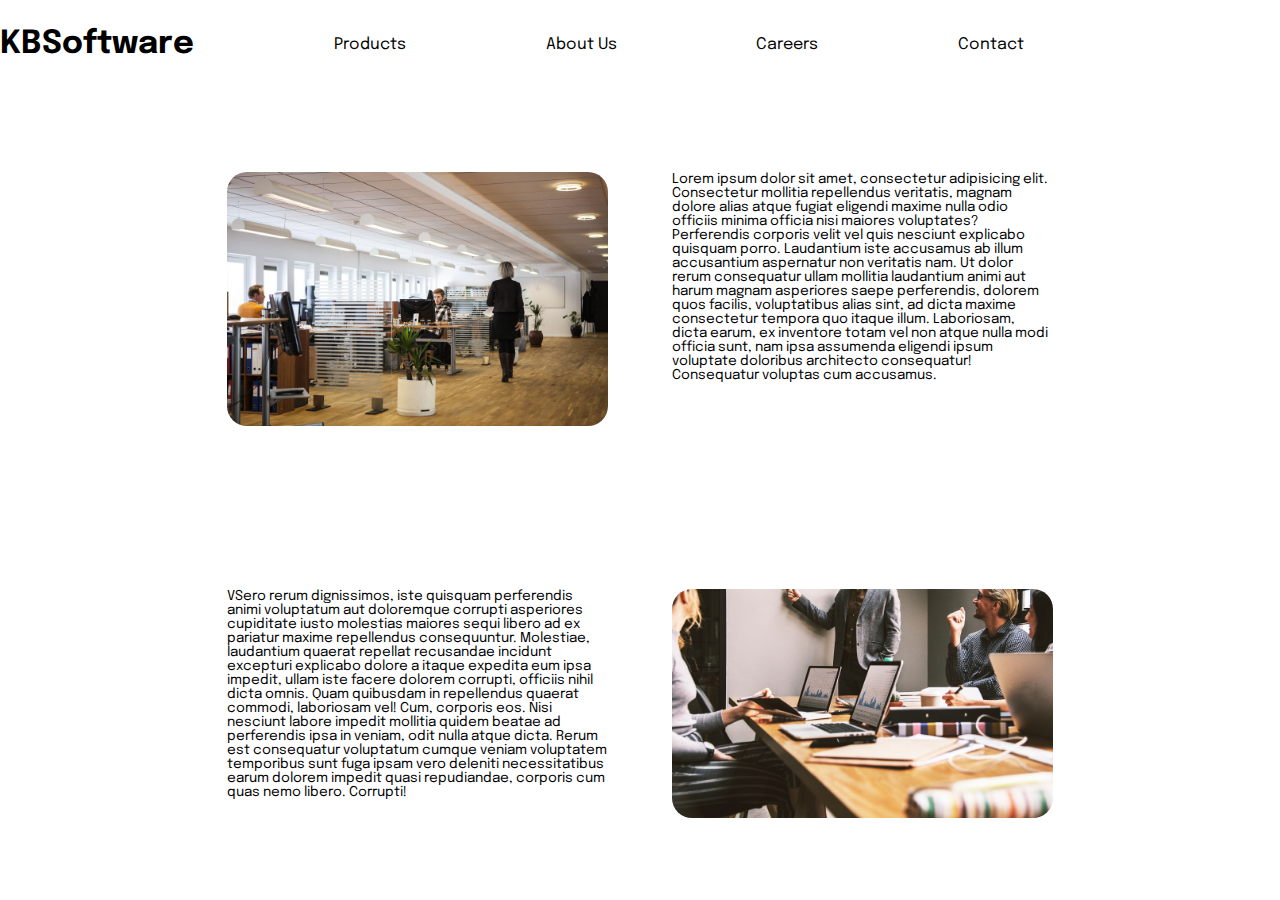
==== aboutUs.html @ 704ea975 "desktop version, add careers, aboutus and contact page" ====
<!DOCTYPE html>
<html lang="en">

<head>
    <meta charset="UTF-8">
    <meta http-equiv="X-UA-Compatible" content="IE=edge">
    <meta name="viewport" content="width=device-width, initial-scale=1.0">
    <link rel="preconnect" href="https://fonts.googleapis.com">
    <link rel="preconnect" href="https://fonts.gstatic.com" crossorigin>
    <link href="https://fonts.googleapis.com/css2?family=Epilogue:wght@400;500;700&display=swap" rel="stylesheet">
    <link rel="stylesheet" href="https://cdn.jsdelivr.net/npm/bootstrap@5.1.3/dist/css/bootstrap.min.css"
        integrity="sha384-1BmE4kWBq78iYhFldvKuhfTAU6auU8tT94WrHftjDbrCEXSU1oBoqyl2QvZ6jIW3" crossorigin="anonymous">
    <link rel="stylesheet" href="https://cdnjs.cloudflare.com/ajax/libs/animate.css/4.1.1/animate.min.css" />
    <link rel="stylesheet" href="style.css">
    <title>Document</title>
</head>

<body>
    <div class="wrapper">
        <header>
            <nav>
                <ul class="menu-top">
                    <li class="logo"><a href="index.html"> KBSoftware</a> </li>
                    <li><a href="ourProducts.html">Products</a>
                        <ul class="ourProductsList">
                            <li>Bill Counter</li>
                            <li>To Do List </li>
                            <li>Calendar </li>
                            <li>Stopwatch </li>
                        </ul>
                    </li>
                    <li><a href="aboutUs.html"> About Us</a>
                        <ul class="aboutUsList">
                            <li><a href="history.html">History</a></li>
                            <li><a href="ourTeam.html">Our Team</a></li>
                        </ul>
                    </li>
                    <li><a href="careers.html">Careers</a></li>
                    <li><a href="contact.html">Contact</a></li>
                </ul>
            </nav>
        </header>
        <main class="aboutUs">

            <div class="aboutUsItem animate__animated animate__slideInLeft">
                <div><img src="images/office.jpg" alt=""></div>
                <div>
                    <p>Lorem ipsum dolor sit amet, consectetur adipisicing elit. Consectetur mollitia repellendus
                        veritatis, magnam dolore alias atque fugiat eligendi maxime nulla odio officiis minima officia
                        nisi maiores voluptates? Perferendis corporis velit vel quis nesciunt explicabo quisquam porro.
                        Laudantium iste accusamus ab illum accusantium aspernatur non veritatis nam. Ut dolor rerum
                        consequatur ullam mollitia laudantium animi aut harum magnam asperiores saepe perferendis,
                        dolorem quos facilis, voluptatibus alias sint, ad dicta maxime consectetur tempora quo itaque
                        illum. Laboriosam, dicta earum, ex inventore totam vel non atque nulla modi officia sunt, nam
                        ipsa assumenda eligendi ipsum voluptate doloribus architecto consequatur! Consequatur voluptas
                        cum accusamus.</p>
                </div>
            </div>
            <div class="aboutUsItem animate__animated animate__slideInLeft">
                <div>
                    <p>VSero rerum dignissimos, iste quisquam perferendis animi voluptatum aut doloremque corrupti
                        asperiores cupiditate iusto molestias maiores sequi libero ad ex pariatur maxime repellendus
                        consequuntur. Molestiae, laudantium quaerat repellat recusandae incidunt excepturi explicabo
                        dolore a itaque expedita eum ipsa impedit, ullam iste facere dolorem corrupti, officiis nihil
                        dicta omnis. Quam quibusdam in repellendus quaerat commodi, laboriosam vel! Cum, corporis eos.
                        Nisi nesciunt labore impedit mollitia quidem beatae ad perferendis ipsa in veniam, odit nulla
                        atque dicta. Rerum est consequatur voluptatum cumque veniam voluptatem temporibus sunt fuga
                        ipsam vero deleniti necessitatibus earum dolorem impedit quasi repudiandae, corporis cum quas
                        nemo libero. Corrupti!</p>
                </div>
                <div><img src="images/office 2.jpg" alt=""></div>
            </div>
        </main>
        <footer></footer>
    </div>
    <script src="https://cdn.jsdelivr.net/npm/bootstrap@5.1.3/dist/js/bootstrap.min.js"
        integrity="sha384-QJHtvGhmr9XOIpI6YVutG+2QOK9T+ZnN4kzFN1RtK3zEFEIsxhlmWl5/YESvpZ13" crossorigin="anonymous">
    </script>
</body>

</html>
---- style.css ----
* {
  margin: 0;
  padding: 0;
  box-sizing: border-box;
}

.ourProductsList,
.aboutUsList {
  display: none;
}

.wrapper {
  max-width: 100vh;
  max-width: 1440px;
  height: 100vh;
  margin: 0 auto;
  font-family: 'Epilogue', sans-serif;
}

header {
  height: 10%;
}
header nav ul {
  display: flex;
}
main {
  height: 90%;
  overflow: hidden;
  position: relative;
}
#carouselExampleControls {
  max-height: 100%;
}

.mainText {
  position: absolute;
  top: 50%;
  left: 5%;
  transform: translateY(-50%);
  color: white;
  font-size: 4.5rem;
  font-weight: 700;
}
.carousel-cover {
  background-color: rgba(0, 0, 0, 0.5);
  position: absolute;
  top: 0;
  left: 0;
  width: 100%;
  height: 100%;
}

.menu-top {
  list-style: none;
  line-height: 10vh;
  width: 80%;
  justify-content: space-between;
}
.menu-top a {
  text-decoration: none;
  color: black;
  transition: 300ms;
}
.menu-top a:hover {
  border-bottom: 1px solid black;
}
.logo {
  font-weight: 700;
  font-size: 2rem;
}
.products {
  margin-top: 100px;
  margin: auto;
  width: 90%;
  height: 100%;
  display: flex;
  flex-wrap: wrap;
  justify-content: center;
  align-items: center;
}
.products div.item {
  width: 50%;
  flex-direction: row;
  display: flex;
  align-items: center;
}
.products .description {
  width: 90%;
}

.products div.item img {
  width: 90%;
  border-radius: 20px;
  transition: 0.5s;
}
.products div.item img:hover,
.aboutUsItem div img:hover {
  transform: scale(1.05);
}
.products h1 {
  font-size: 1rem;
}
.products p {
  font-size: 0.8rem;
}
main.aboutUs {
  display: flex;
  flex-direction: row;
  flex-wrap: wrap;
  justify-content: center;
  align-items: center;
}
.aboutUsItem {
  width: 90%;
  display: flex;
  flex-direction: row;
}
.aboutUsItem div {
  width: 50%;
  display: flex;
}
.aboutUsItem div:nth-child(even) {
  justify-content: left;
}
.aboutUsItem div:nth-child(odd) {
  justify-content: right;
  margin-right: 4rem;
}
.aboutUsItem p {
  font-size: 0.85em;
  width: 70%;
}

.aboutUsItem div img {
  width: 70%;
  border-radius: 20px;
  transition: 0.5s;
}
main.careers {
  width: 100%;
  display: flex;
  flex-direction: column;
  justify-content: center;
  align-items: center;
}
.careers table {
  width: 70%;
}
.careers tr,
.careers td {
  padding: 0.5rem;
  text-align: center;
  width: 30%;
  transition: 100ms;
}
.careers tr:hover {
  background-color: rgb(147, 147, 147);
  color: white;
}
.careers h1 {
  font-size: 2rem;
  padding: 1rem;
  margin-top: 20px;
  margin-bottom: 20px;
}
.careers img {
  height: 30vh;
  border-radius: 20px;
}

main.support {
  display: flex;
  justify-content: center;
  align-items: center;
  flex-direction: column;
  width: 100%;
}
.support .map {
  margin: 10px auto;
  width: 60%;
}
.map iframe {
  width: 100%;
  height: 35vh;
  border-radius: 20px;
}
.support form {
  display: flex;
  flex-direction: column;
  width: 50%;
}
.support form input,
.support form textarea {
  width: 100%;
}
.support form textarea {
  height: 10vh;
}
.support button {
  margin: 10px auto;
}
.support form input,
.support form textarea {
  margin: 0.6rem auto;
}
.socials {
  margin: 0 auto;
  width: 100%;
  display: flex;
  flex-direction: row;
  flex-wrap: wrap;
  justify-content: center;
  height: 10vh;
}
.socials img {
  height: 50px;
  margin: 10px;
}
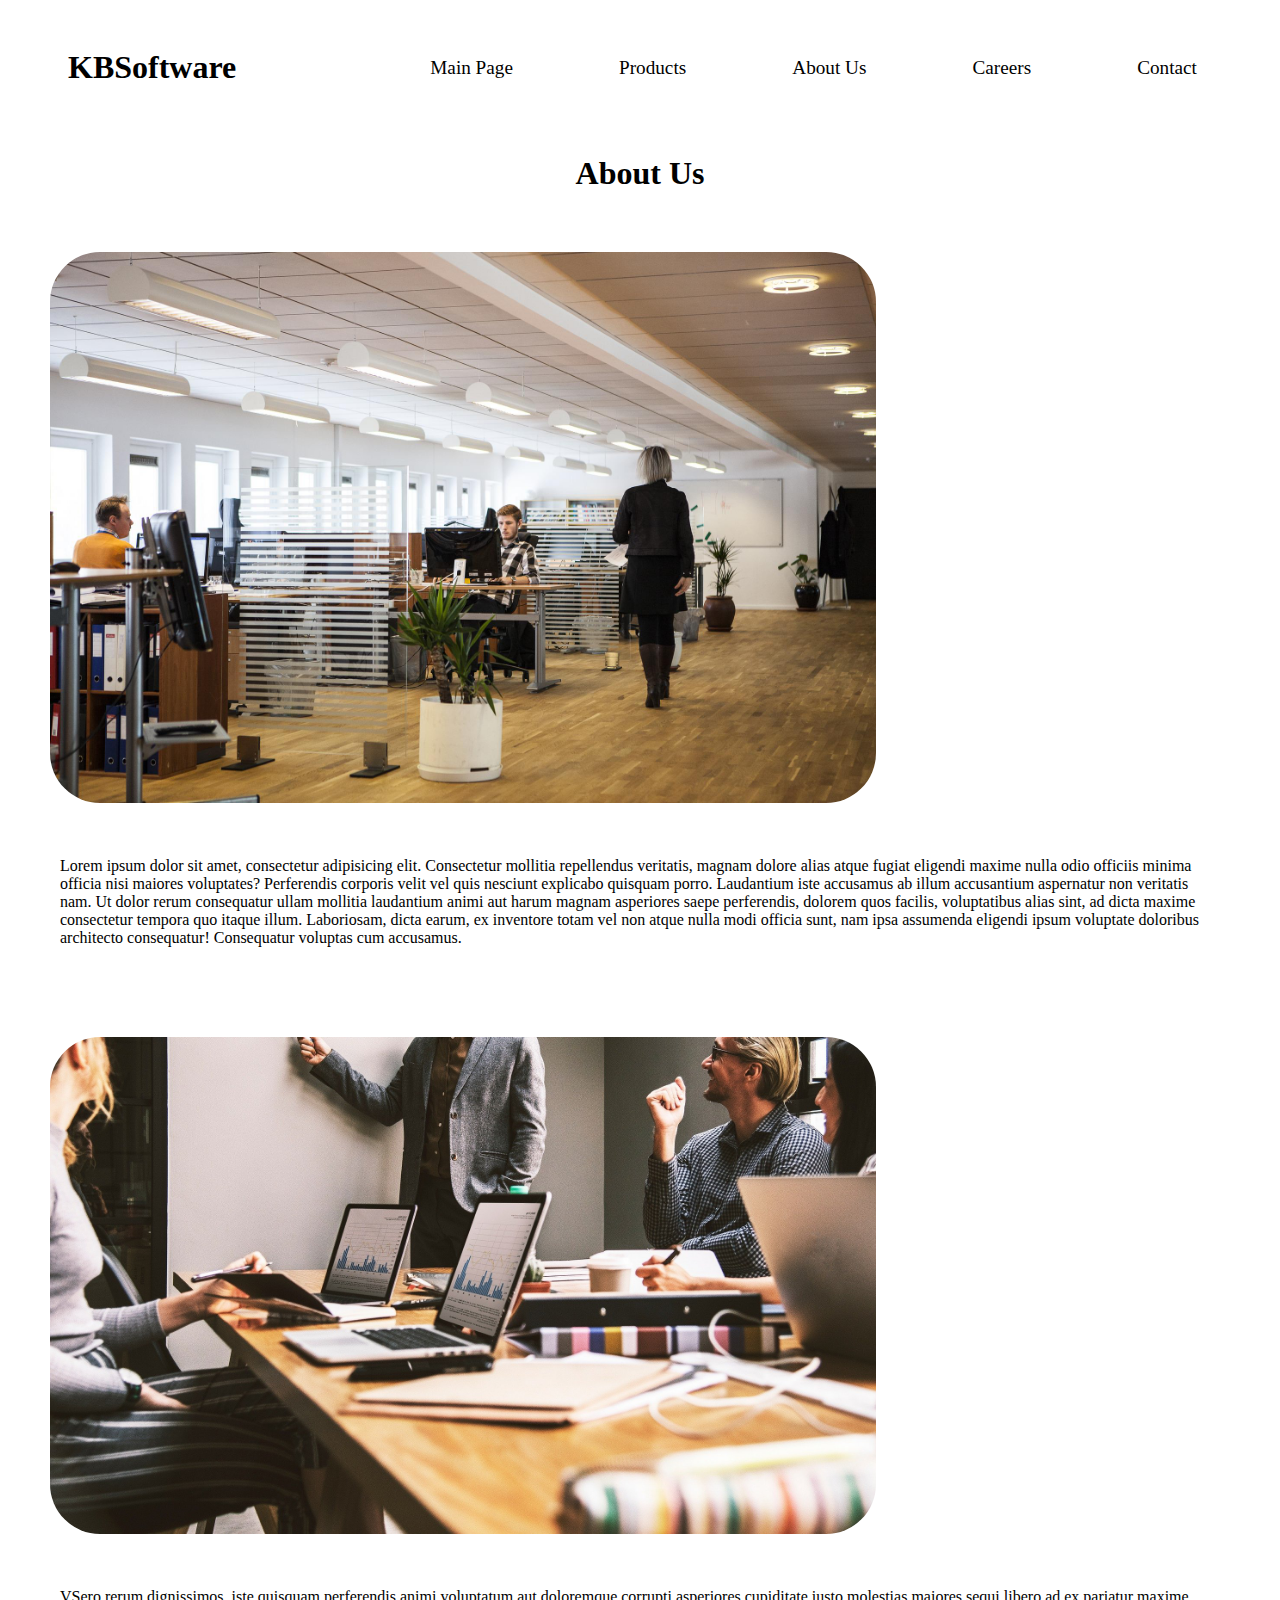
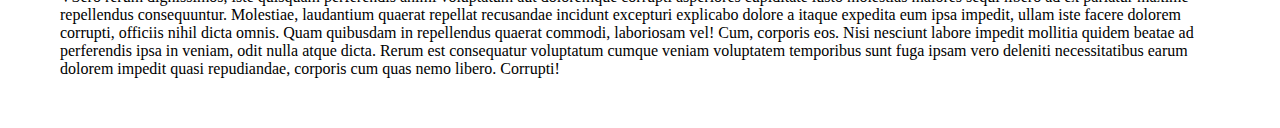
==== commit 8f7da147: "ourProducts page" ====
--- a/aboutUs.html
+++ b/aboutUs.html
@@ -5,73 +5,87 @@
     <meta charset="UTF-8">
     <meta http-equiv="X-UA-Compatible" content="IE=edge">
     <meta name="viewport" content="width=device-width, initial-scale=1.0">
-    <link rel="preconnect" href="https://fonts.googleapis.com">
-    <link rel="preconnect" href="https://fonts.gstatic.com" crossorigin>
     <link href="https://fonts.googleapis.com/css2?family=Epilogue:wght@400;500;700&display=swap" rel="stylesheet">
-    <link rel="stylesheet" href="https://cdn.jsdelivr.net/npm/bootstrap@5.1.3/dist/css/bootstrap.min.css"
+    <link href="https://cdn.jsdelivr.net/npm/bootstrap@5.1.3/dist/css/bootstrap.min.css" rel="stylesheet"
         integrity="sha384-1BmE4kWBq78iYhFldvKuhfTAU6auU8tT94WrHftjDbrCEXSU1oBoqyl2QvZ6jIW3" crossorigin="anonymous">
     <link rel="stylesheet" href="https://cdnjs.cloudflare.com/ajax/libs/animate.css/4.1.1/animate.min.css" />
     <link rel="stylesheet" href="style.css">
-    <title>Document</title>
+    <link rel="stylesheet" href="https://cdnjs.cloudflare.com/ajax/libs/font-awesome/6.1.1/css/all.min.css"
+        integrity="sha512-KfkfwYDsLkIlwQp6LFnl8zNdLGxu9YAA1QvwINks4PhcElQSvqcyVLLD9aMhXd13uQjoXtEKNosOWaZqXgel0g=="
+        crossorigin="anonymous" referrerpolicy="no-referrer" />
+    <title>KB Software </title>
 </head>
 
 <body>
     <div class="wrapper">
-        <header>
+        <header class="container-fluid">
+            <div class="logo"><i class="fa-solid fa-bars"></i> <span></span> KBSoftware</div>
             <nav>
                 <ul class="menu-top">
-                    <li class="logo"><a href="index.html"> KBSoftware</a> </li>
-                    <li><a href="ourProducts.html">Products</a>
-                        <ul class="ourProductsList">
-                            <li>Bill Counter</li>
-                            <li>To Do List </li>
-                            <li>Calendar </li>
-                            <li>Stopwatch </li>
-                        </ul>
-                    </li>
-                    <li><a href="aboutUs.html"> About Us</a>
-                        <ul class="aboutUsList">
-                            <li><a href="history.html">History</a></li>
-                            <li><a href="ourTeam.html">Our Team</a></li>
-                        </ul>
-                    </li>
+                    <li><a href="index.html">Main Page</a></li>
+                    <li><a href="ourProducts.html">Products</a></li>
+                    <li><a href="aboutUs.html"> About Us</a></li>
                     <li><a href="careers.html">Careers</a></li>
                     <li><a href="contact.html">Contact</a></li>
                 </ul>
+
             </nav>
         </header>
         <main class="aboutUs">
-
-            <div class="aboutUsItem animate__animated animate__slideInLeft">
-                <div><img src="images/office.jpg" alt=""></div>
-                <div>
-                    <p>Lorem ipsum dolor sit amet, consectetur adipisicing elit. Consectetur mollitia repellendus
-                        veritatis, magnam dolore alias atque fugiat eligendi maxime nulla odio officiis minima officia
-                        nisi maiores voluptates? Perferendis corporis velit vel quis nesciunt explicabo quisquam porro.
-                        Laudantium iste accusamus ab illum accusantium aspernatur non veritatis nam. Ut dolor rerum
-                        consequatur ullam mollitia laudantium animi aut harum magnam asperiores saepe perferendis,
-                        dolorem quos facilis, voluptatibus alias sint, ad dicta maxime consectetur tempora quo itaque
-                        illum. Laboriosam, dicta earum, ex inventore totam vel non atque nulla modi officia sunt, nam
-                        ipsa assumenda eligendi ipsum voluptate doloribus architecto consequatur! Consequatur voluptas
-                        cum accusamus.</p>
+            <div class="row">
+                <h1 class="pageTitle">About Us</h1>
+            </div>
+            <div class=" row item p-0">
+                <div class="aboutUsItem  col-sm col-md-6  animate__animated animate__slideInLeft">
+                    <div><img src="images/office.jpg" alt=""></div>
+                    <div>
+                        <p>Lorem ipsum dolor sit amet, consectetur adipisicing elit. Consectetur mollitia
+                            repellendus
+                            veritatis, magnam dolore alias atque fugiat eligendi maxime nulla odio officiis minima
+                            officia
+                            nisi maiores voluptates? Perferendis corporis velit vel quis nesciunt explicabo quisquam
+                            porro.
+                            Laudantium iste accusamus ab illum accusantium aspernatur non veritatis nam. Ut dolor
+                            rerum
+                            consequatur ullam mollitia laudantium animi aut harum magnam asperiores saepe
+                            perferendis,
+                            dolorem quos facilis, voluptatibus alias sint, ad dicta maxime consectetur tempora quo
+                            itaque
+                            illum. Laboriosam, dicta earum, ex inventore totam vel non atque nulla modi officia
+                            sunt, nam
+                            ipsa assumenda eligendi ipsum voluptate doloribus architecto consequatur! Consequatur
+                            voluptas
+                            cum accusamus.</p>
+                    </div>
                 </div>
             </div>
-            <div class="aboutUsItem animate__animated animate__slideInLeft">
-                <div>
-                    <p>VSero rerum dignissimos, iste quisquam perferendis animi voluptatum aut doloremque corrupti
-                        asperiores cupiditate iusto molestias maiores sequi libero ad ex pariatur maxime repellendus
-                        consequuntur. Molestiae, laudantium quaerat repellat recusandae incidunt excepturi explicabo
-                        dolore a itaque expedita eum ipsa impedit, ullam iste facere dolorem corrupti, officiis nihil
-                        dicta omnis. Quam quibusdam in repellendus quaerat commodi, laboriosam vel! Cum, corporis eos.
-                        Nisi nesciunt labore impedit mollitia quidem beatae ad perferendis ipsa in veniam, odit nulla
-                        atque dicta. Rerum est consequatur voluptatum cumque veniam voluptatem temporibus sunt fuga
-                        ipsam vero deleniti necessitatibus earum dolorem impedit quasi repudiandae, corporis cum quas
-                        nemo libero. Corrupti!</p>
+            <div class="row item p-0">
+                <div class="aboutUsItem  col-sm col-md-6  animate__animated animate__slideInLeft">
+                    <div>
+                        <div><img src="images/office 2.jpg" alt=""></div>
+                        <p>VSero rerum dignissimos, iste quisquam perferendis animi voluptatum aut doloremque
+                            corrupti
+                            asperiores cupiditate iusto molestias maiores sequi libero ad ex pariatur maxime
+                            repellendus
+                            consequuntur. Molestiae, laudantium quaerat repellat recusandae incidunt excepturi
+                            explicabo
+                            dolore a itaque expedita eum ipsa impedit, ullam iste facere dolorem corrupti, officiis
+                            nihil
+                            dicta omnis. Quam quibusdam in repellendus quaerat commodi, laboriosam vel! Cum,
+                            corporis eos.
+                            Nisi nesciunt labore impedit mollitia quidem beatae ad perferendis ipsa in veniam, odit
+                            nulla
+                            atque dicta. Rerum est consequatur voluptatum cumque veniam voluptatem temporibus sunt
+                            fuga
+                            ipsam vero deleniti necessitatibus earum dolorem impedit quasi repudiandae, corporis cum
+                            quas
+                            nemo libero. Corrupti!</p>
+                    </div>
                 </div>
-                <div><img src="images/office 2.jpg" alt=""></div>
             </div>
-        </main>
-        <footer></footer>
+    </div>
+    </main>
+    <footer></footer>
     </div>
     <script src="https://cdn.jsdelivr.net/npm/bootstrap@5.1.3/dist/js/bootstrap.min.js"
         integrity="sha384-QJHtvGhmr9XOIpI6YVutG+2QOK9T+ZnN4kzFN1RtK3zEFEIsxhlmWl5/YESvpZ13" crossorigin="anonymous">
--- a/style.css
+++ b/style.css
@@ -3,216 +3,171 @@
   padding: 0;
   box-sizing: border-box;
 }
-
-.ourProductsList,
-.aboutUsList {
-  display: none;
+header {
+  height: 15vh;
+  overflow: hidden;
+}
+.wrapper {
+  width: 100vw;
 }
 
-.wrapper {
-  max-width: 100vh;
-  max-width: 1440px;
-  height: 100vh;
-  margin: 0 auto;
-  font-family: 'Epilogue', sans-serif;
+#carouselExampleControls {
+  width: 100vw;
+  height: 85vh;
+}
+#carouselExampleControls div,
+#carouselExampleControls div img {
+  height: 100%;
+  object-fit: cover;
 }
 
-header {
-  height: 10%;
-}
-header nav ul {
-  display: flex;
-}
-main {
-  height: 90%;
-  overflow: hidden;
-  position: relative;
-}
-#carouselExampleControls {
-  max-height: 100%;
-}
-
-.mainText {
-  position: absolute;
-  top: 50%;
-  left: 5%;
-  transform: translateY(-50%);
-  color: white;
-  font-size: 4.5rem;
-  font-weight: 700;
-}
-.carousel-cover {
-  background-color: rgba(0, 0, 0, 0.5);
-  position: absolute;
-  top: 0;
-  left: 0;
-  width: 100%;
-  height: 100%;
-}
-
-.menu-top {
-  list-style: none;
-  line-height: 10vh;
-  width: 80%;
-  justify-content: space-between;
-}
 .menu-top a {
   text-decoration: none;
   color: black;
   transition: 300ms;
 }
-.menu-top a:hover {
-  border-bottom: 1px solid black;
-}
 .logo {
   font-weight: 700;
   font-size: 2rem;
+  line-height: 15vh;
+  margin-left: 20px;
 }
-.products {
-  margin-top: 100px;
-  margin: auto;
-  width: 90%;
+.logo span {
+  display: inline-block;
+  width: 10px;
+}
+header nav.active {
+  left: 0%;
+}
+header nav {
+  background-color: white;
+  width: 70%;
   height: 100%;
-  display: flex;
-  flex-wrap: wrap;
-  justify-content: center;
-  align-items: center;
+  z-index: 10;
+  position: fixed;
+  top: 15vh;
+  left: -100%;
+  transition: 0.3s;
 }
-.products div.item {
-  width: 50%;
-  flex-direction: row;
-  display: flex;
-  align-items: center;
+header nav li {
+  padding: 20px;
 }
-.products .description {
-  width: 90%;
+.menu-top {
+  list-style: none;
+}
+.carousel-cover {
+  background-color: rgba(0, 0, 0, 0.5);
+  position: absolute;
+  width: 100%;
+  height: 85vh;
+  margin: 0 auto;
+}
+.mainText {
+  position: absolute;
+  top: 30vh;
+  left: 2%;
+  color: white;
+  font-size: 2.3rem;
+  font-weight: 700;
+}
+div.item img {
+  margin: 30px 0;
+  width: 100%;
+}
+.pageTitle {
+  font-size: 2rem;
+  margin: 20px 0;
+  text-align: center;
+}
+.item p,
+.item h1 {
+  padding: 10px;
 }
 
-.products div.item img {
-  width: 90%;
-  border-radius: 20px;
-  transition: 0.5s;
-}
-.products div.item img:hover,
-.aboutUsItem div img:hover {
-  transform: scale(1.05);
-}
-.products h1 {
-  font-size: 1rem;
-}
-.products p {
-  font-size: 0.8rem;
-}
-main.aboutUs {
-  display: flex;
-  flex-direction: row;
-  flex-wrap: wrap;
-  justify-content: center;
-  align-items: center;
-}
-.aboutUsItem {
-  width: 90%;
-  display: flex;
-  flex-direction: row;
-}
-.aboutUsItem div {
-  width: 50%;
-  display: flex;
-}
-.aboutUsItem div:nth-child(even) {
-  justify-content: left;
-}
-.aboutUsItem div:nth-child(odd) {
-  justify-content: right;
-  margin-right: 4rem;
-}
-.aboutUsItem p {
-  font-size: 0.85em;
-  width: 70%;
+@media (min-width: 821px) and (orientation: portrait) {
+  .logo {
+    font-size: 2rem;
+  }
+
+  .mainText {
+    font-size: 4rem;
+  }
+  .menu-top a {
+    font-size: 1rem;
+  }
+  header nav {
+    width: 60%;
+    display: flex;
+    flex-direction: row;
+  }
 }
 
-.aboutUsItem div img {
-  width: 70%;
-  border-radius: 20px;
-  transition: 0.5s;
+@media (min-width: 821px) {
+  .wrapper.mainPage {
+    max-width: 1440px;
+    overflow: hidden;
+    margin: 0 auto;
+  }
+  .wrapper {
+    max-width: 1220px;
+    overflow: hidden;
+    margin: 0 auto;
+  }
+
+  .mainText {
+    font-size: 4rem;
+  }
+  header nav {
+    position: static;
+    height: 15vh;
+    width: 80%;
+  }
+  .logo i {
+    display: none;
+  }
+  .logo {
+    width: 30%;
+  }
+  header nav ul {
+    display: flex;
+    width: 100%;
+    justify-content: space-around;
+    line-height: 15vh;
+  }
+  header nav li {
+    padding: 0 1.5rem;
+    transition: 0.1s;
+  }
+  header nav li a {
+    font-size: 1.2rem;
+  }
+  header nav li:hover a {
+    border-bottom: solid black 1px;
+  }
+  header.container-fluid {
+    display: flex;
+    padding-left: 0;
+  }
+  div.item {
+    padding: 20px;
+  }
+  div.item img,
+  div.item p,
+  div.item h1 {
+    margin: 20px auto;
+    border-radius: 50px;
+  }
+  div.item h1 {
+    text-align: center;
+    font-size: 2rem;
+  }
+  div.item img {
+    width: 70%;
+  }
+  div.productPhoto {
+    text-align: center;
+  }
+  div.aboutUsItem:nth-child(2) {
+    display: flex;
+  }
 }
-main.careers {
-  width: 100%;
-  display: flex;
-  flex-direction: column;
-  justify-content: center;
-  align-items: center;
-}
-.careers table {
-  width: 70%;
-}
-.careers tr,
-.careers td {
-  padding: 0.5rem;
-  text-align: center;
-  width: 30%;
-  transition: 100ms;
-}
-.careers tr:hover {
-  background-color: rgb(147, 147, 147);
-  color: white;
-}
-.careers h1 {
-  font-size: 2rem;
-  padding: 1rem;
-  margin-top: 20px;
-  margin-bottom: 20px;
-}
-.careers img {
-  height: 30vh;
-  border-radius: 20px;
-}
-
-main.support {
-  display: flex;
-  justify-content: center;
-  align-items: center;
-  flex-direction: column;
-  width: 100%;
-}
-.support .map {
-  margin: 10px auto;
-  width: 60%;
-}
-.map iframe {
-  width: 100%;
-  height: 35vh;
-  border-radius: 20px;
-}
-.support form {
-  display: flex;
-  flex-direction: column;
-  width: 50%;
-}
-.support form input,
-.support form textarea {
-  width: 100%;
-}
-.support form textarea {
-  height: 10vh;
-}
-.support button {
-  margin: 10px auto;
-}
-.support form input,
-.support form textarea {
-  margin: 0.6rem auto;
-}
-.socials {
-  margin: 0 auto;
-  width: 100%;
-  display: flex;
-  flex-direction: row;
-  flex-wrap: wrap;
-  justify-content: center;
-  height: 10vh;
-}
-.socials img {
-  height: 50px;
-  margin: 10px;
-}
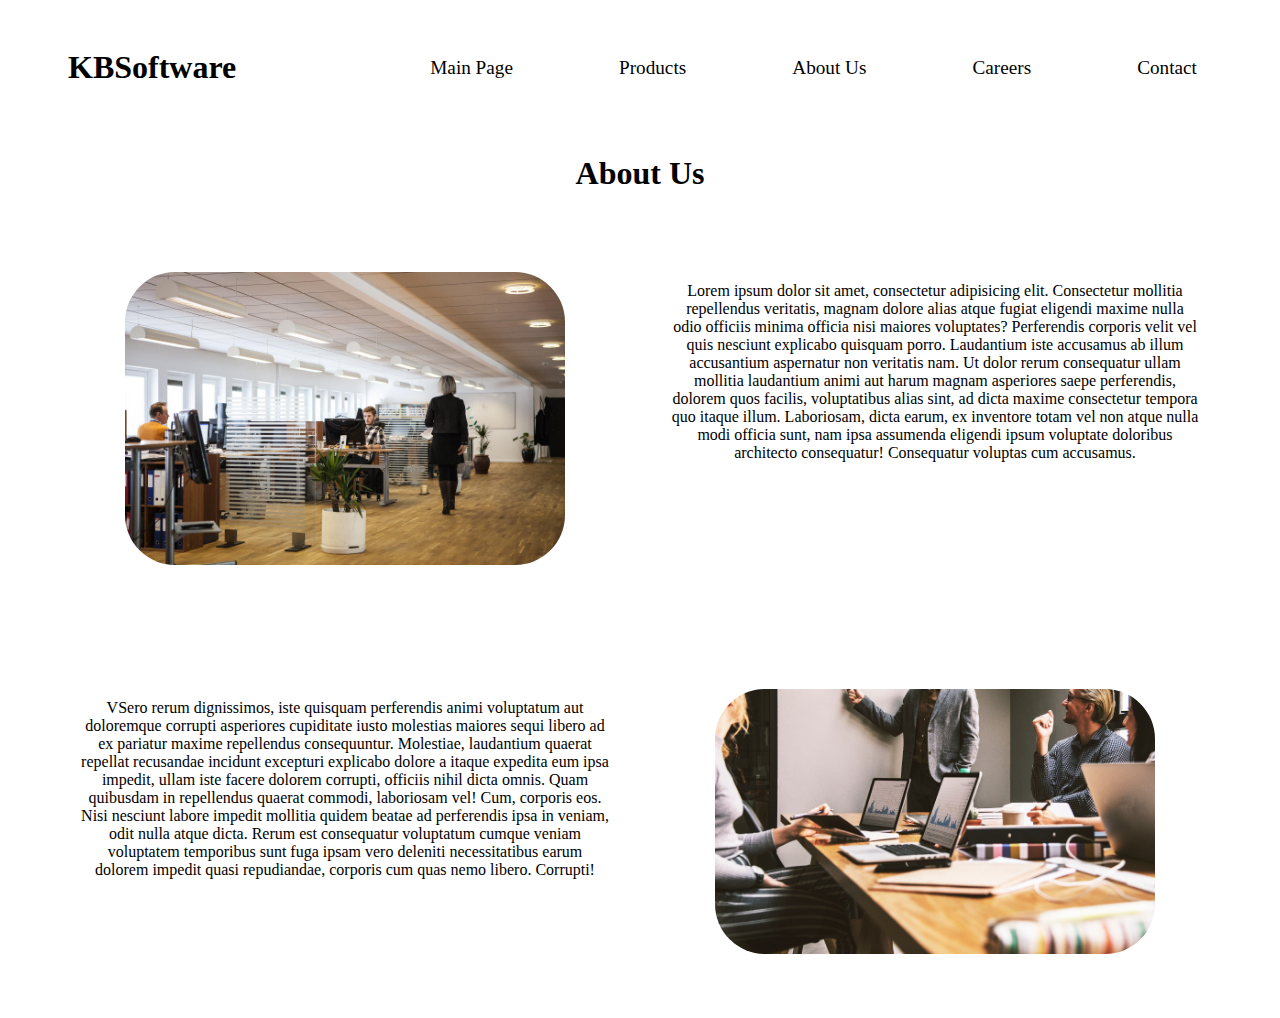
==== commit 1fd708ee: "add about us page" ====
--- a/aboutUs.html
+++ b/aboutUs.html
@@ -36,7 +36,7 @@
                 <h1 class="pageTitle">About Us</h1>
             </div>
             <div class=" row item p-0">
-                <div class="aboutUsItem  col-sm col-md-6  animate__animated animate__slideInLeft">
+                <div class="aboutUsItem col-sm col-md-12  animate__animated animate__slideInLeft">
                     <div><img src="images/office.jpg" alt=""></div>
                     <div>
                         <p>Lorem ipsum dolor sit amet, consectetur adipisicing elit. Consectetur mollitia
@@ -60,9 +60,9 @@
                 </div>
             </div>
             <div class="row item p-0">
-                <div class="aboutUsItem  col-sm col-md-6  animate__animated animate__slideInLeft">
+                <div class="aboutUsItem  col-sm col-md12  animate__animated animate__slideInLeft">
+                    <div class="reverse"><img src="images/office 2.jpg" alt=""></div>
                     <div>
-                        <div><img src="images/office 2.jpg" alt=""></div>
                         <p>VSero rerum dignissimos, iste quisquam perferendis animi voluptatum aut doloremque
                             corrupti
                             asperiores cupiditate iusto molestias maiores sequi libero ad ex pariatur maxime
@@ -84,6 +84,7 @@
                 </div>
             </div>
     </div>
+    </div>
     </main>
     <footer></footer>
     </div>
--- a/style.css
+++ b/style.css
@@ -162,12 +162,21 @@
     font-size: 2rem;
   }
   div.item img {
-    width: 70%;
+    width: 80%;
   }
   div.productPhoto {
     text-align: center;
   }
-  div.aboutUsItem:nth-child(2) {
+  div.aboutUsItem {
     display: flex;
+    flex-direction: row;
+  }
+  div.reverse {
+    order: 2;
+  }
+  .aboutUsItem div {
+    width: 50%;
+    margin: 20px;
+    text-align: center;
   }
 }
